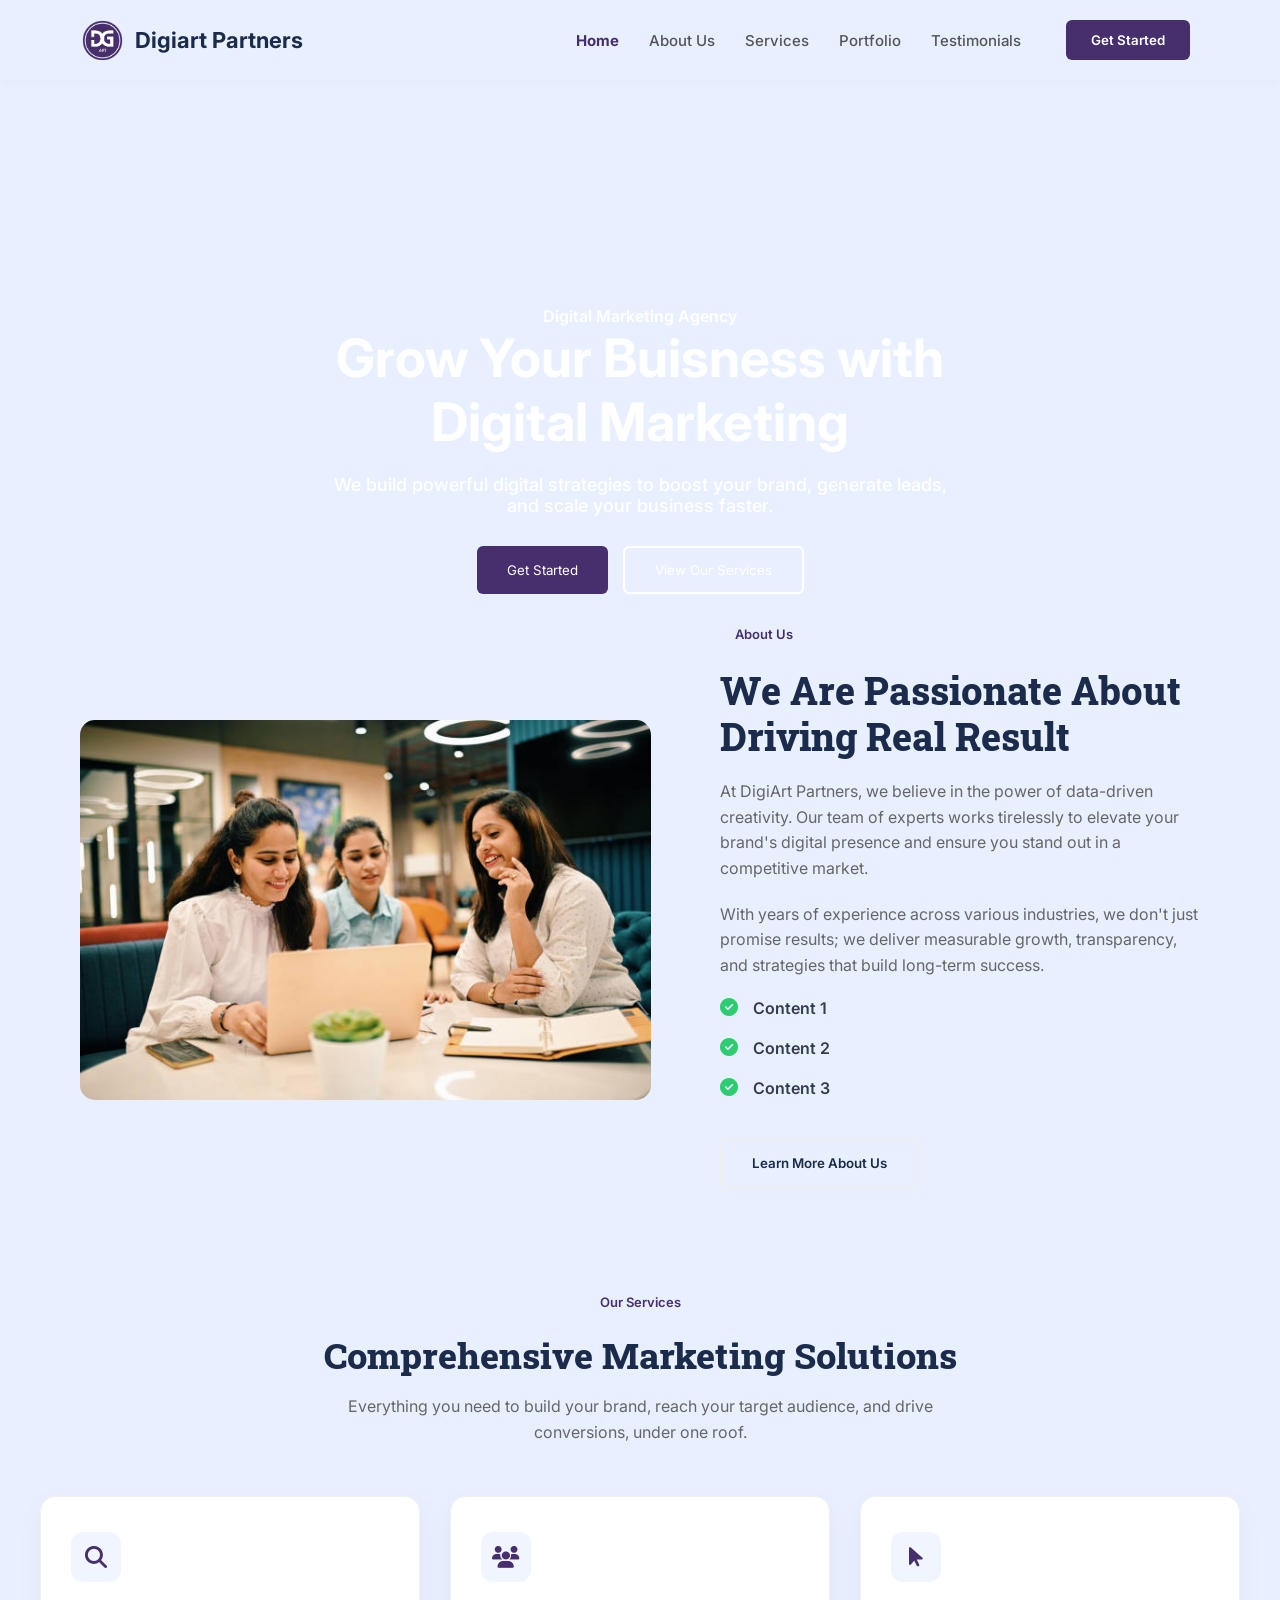
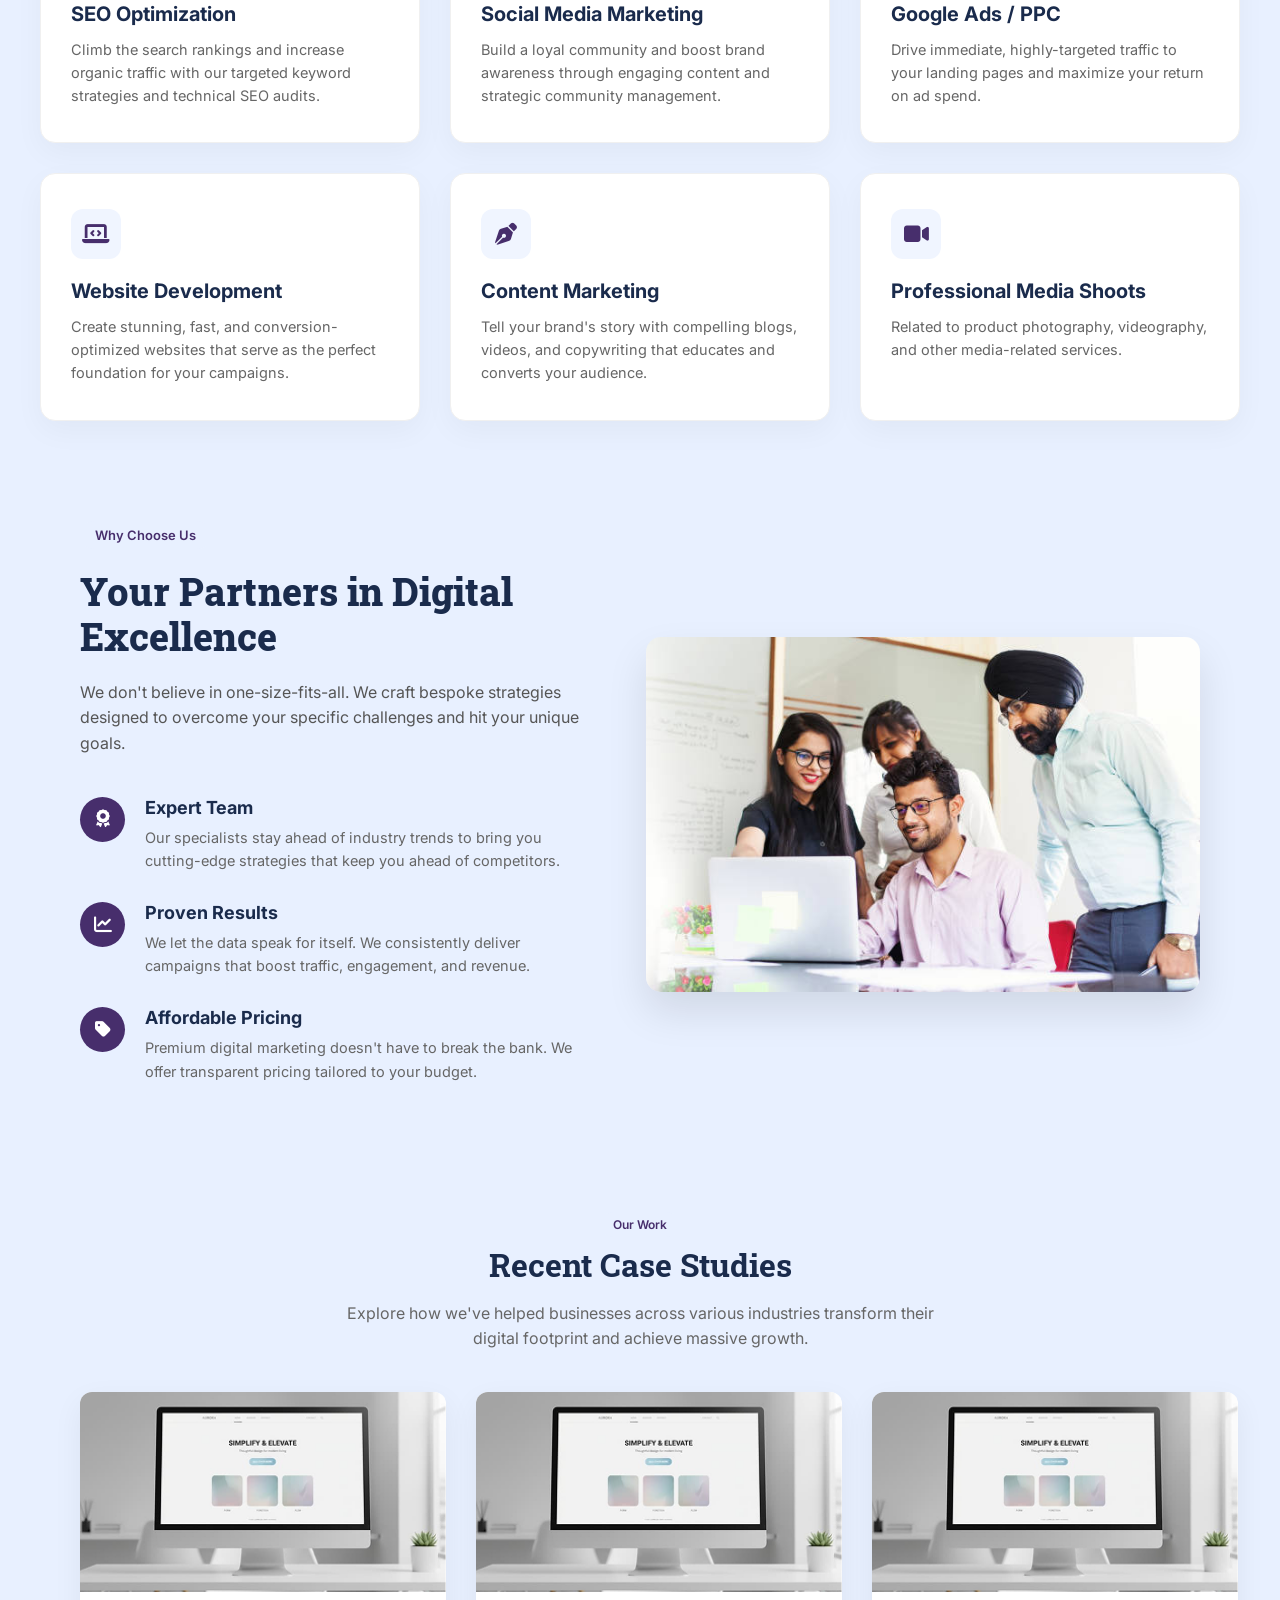
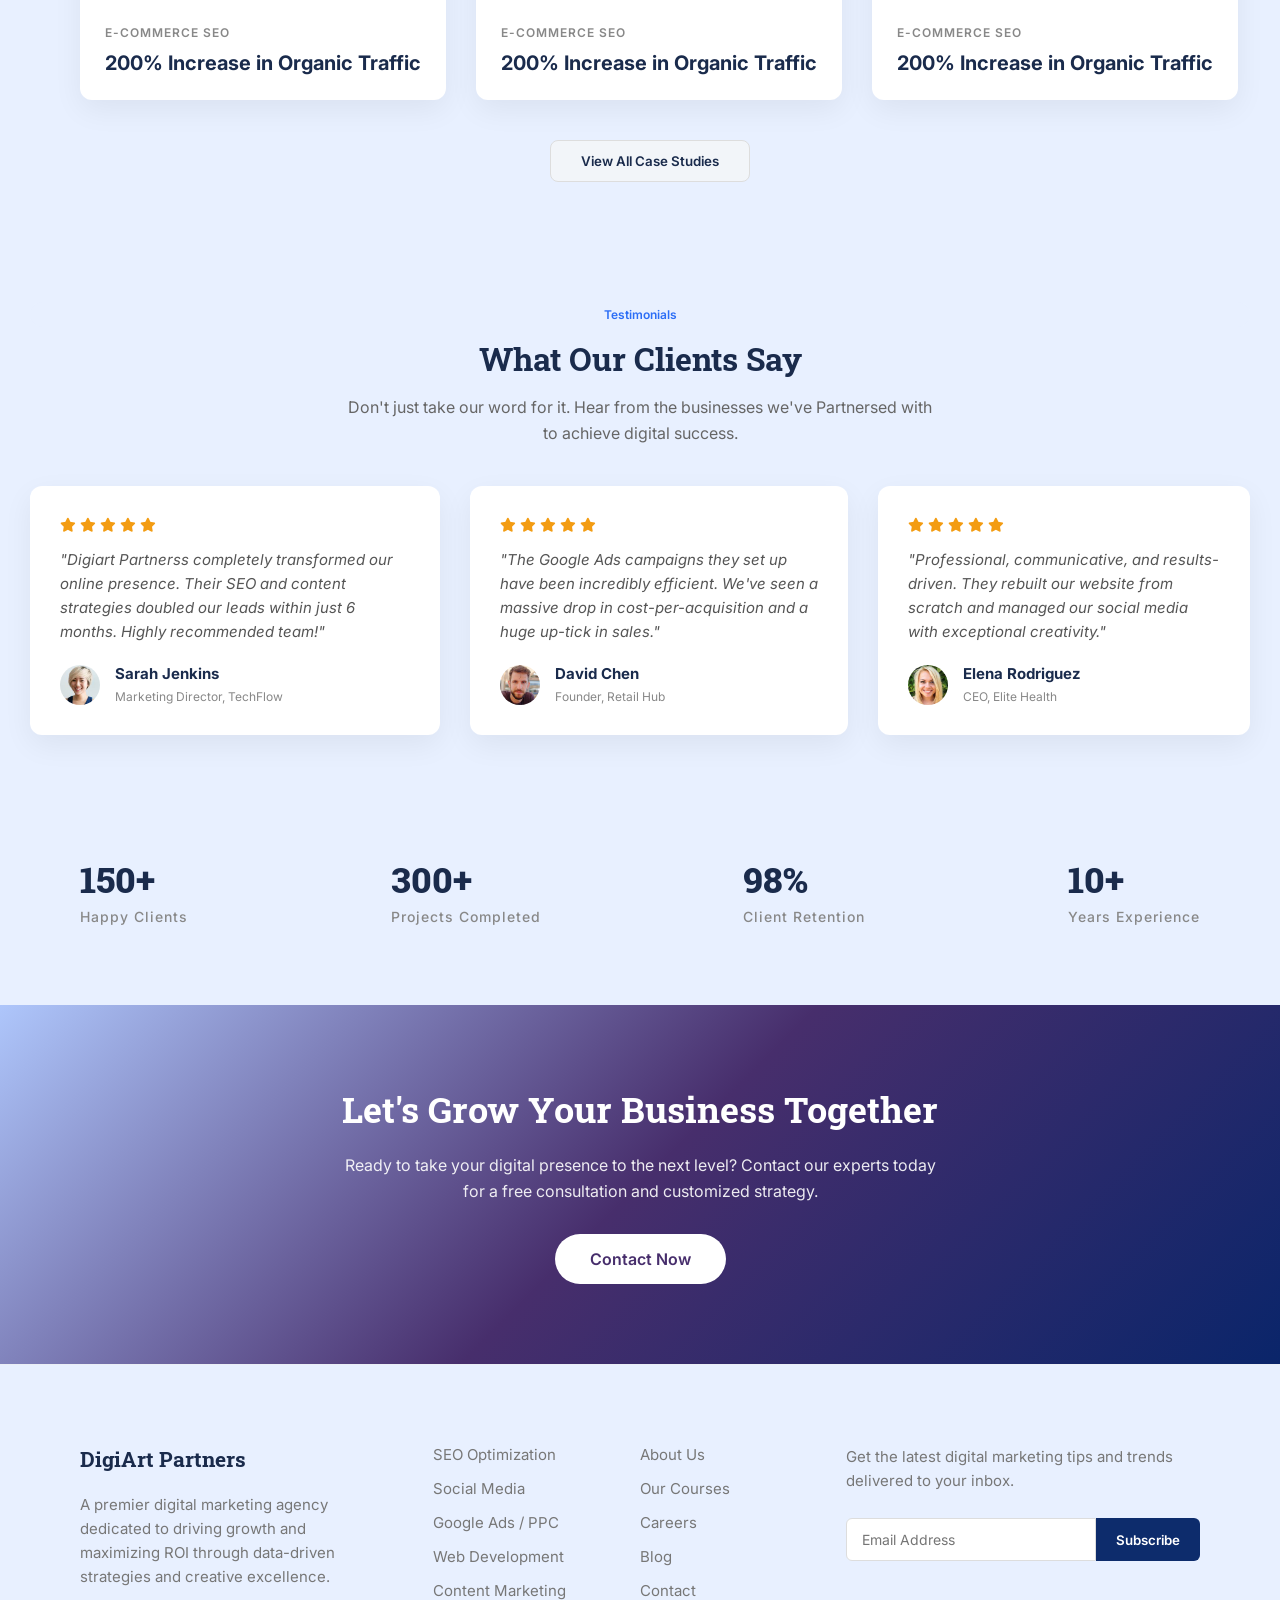
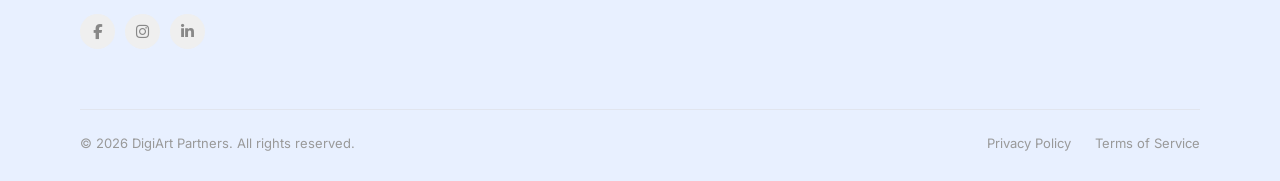
==== index.html @ 2f283680 "Initial commit" ====
<!DOCTYPE html>
<html lang="en">
<head>
    <meta charset="UTF-8">
    <meta name="viewport" content="width=device-width, initial-scale=1.0">
    <title>Digiarts Partners</title>
    <!-- Font Awesome Link  -->
    <link rel="stylesheet" href="https://cdnjs.cloudflare.com/ajax/libs/font-awesome/6.5.1/css/all.min.css">
    <!-- Google fonts link  -->
    <link rel="stylesheet" href="https://fonts.googleapis.com/css2?family=Inter:wght@300;400;600;700&display=swap">
    <link rel="stylesheet" href="https://fonts.googleapis.com/css2?family=Roboto+Slab:wght@100..900&display=swap">
    <!-- External css file  -->
    <link rel="stylesheet" href="style.css">
    <style>
        #banner{
            height: 500px;
        }
        #banner video{
            height: 100%;
            width: 100%;
        }
        
    </style>
</head>
<body>
    <!-- Navigation Bar  -->
    <header>
        <div id="logo">
            <img src="images/digiart_logo.png" alt="Digiart-logo">
            <p>Digiart Partners</p>
        </div>
        <div id="info">
            <ul>
                <li>
                    <a href="#" style="color: #472e6c; font-weight: 700;">Home</a>
                </li>
                <li>
                    <a href="#">About Us</a>
                </li>
                <li>
                    <a href="#">Services</a>
                </li>
                <li>
                    <a href="#">Portfolio</a>
                </li>
                <li>
                    <a href="#">Testimonials</a>
                </li>
            </ul>
            <button>Get Started</button>
        </div>
    </header>
    <main>
        <!-- Banner Section -->
        <div id="main-banner">
            <div id="banner">
                <video autoplay loop muted playsinline class="bg-video">
                    <source src="images/Background-video.mp4" type="video/mp4">
                </video>
            </div>
            <div id="banner-info">
                <span id="badge" style="font-weight: 600;">Digital Marketing Agency</span>
                <p id="banne-header">Grow Your Buisness with Digital Marketing</p>
                <p id="banner-desc">We build powerful digital strategies to boost your brand, generate leads, and scale your business faster.</p>
                <div id="banner-btns">
                    <button class="banner-btn" id="banner-getStarted">Get Started</button>
                    <button class="banner-btn" id="banner-viewServices">View Our Services</button>
                </div>
            </div>
        </div>

        <!-- About Us Section  -->
        <div id="about-us">
            <div class="abt-img">
                <img src="images/about_us_image.jpg" alt="AboutUs-image">
            </div>
            <div class="abtUs-content">
                <div class="about-badge">About Us</div>
                <h2>We Are Passionate About Driving Real Result</h2>
                <p class="para">At DigiArt Partners, we believe in the power of data-driven creativity. Our team of experts works tirelessly to elevate your brand's digital presence and ensure you stand out in a competitive market.</p>
                <p class="para">With years of experience across various industries, we don't just promise results; we deliver measurable growth, transparency, and strategies that build long-term success.</p>
                <ul>
                    <li><i class="fas fa-check-circle"></i>Content 1</li>
                    <li><i class="fas fa-check-circle"></i>Content 2</li>
                    <li><i class="fas fa-check-circle"></i>Content 3</li>
                </ul>
                <button>Learn More About Us</button>
            </div>
        </div>

        <!-- Services Section  -->
        <div id="services">
            <div class="services-header">
                <div class="services-badge">Our Services</div>
                <h2>Comprehensive Marketing Solutions</h2>
                <p>Everything you need to build your brand, reach your target audience, and drive conversions, under one roof.</p>
            </div>
            <div class="services-main">
                <div class="all-services">
                    <div class="services-icon"><i class="fas fa-search"></i></div>
                    <h3>SEO Optimization</h3>
                    <p>Climb the search rankings and increase organic traffic with our targeted keyword strategies and technical SEO audits.</p>
                </div>
                <div class="all-services">
                    <div class="services-icon"><i class="fas fa-users"></i></div>
                    <h3>Social Media Marketing</h3>
                    <p>Build a loyal community and boost brand awareness through engaging content and strategic community management.</p>
                </div>
                <div class="all-services">
                    <div class="services-icon"><i class="fas fa-mouse-pointer"></i></div>
                    <h3>Google Ads / PPC</h3>
                    <p>Drive immediate, highly-targeted traffic to your landing pages and maximize your return on ad spend.</p>
                </div>
                <div class="all-services">
                    <div class="services-icon"><i class="fas fa-laptop-code"></i></div>
                    <h3>Website Development</h3>
                    <p>Create stunning, fast, and conversion-optimized websites that serve as the perfect foundation for your campaigns.</p>
                </div>
                <div class="all-services">
                    <div class="services-icon"><i class="fas fa-pen-nib"></i></div>
                    <h3>Content Marketing</h3>
                    <p>Tell your brand's story with compelling blogs, videos, and copywriting that educates and converts your audience.</p>
                </div>
                <div class="all-services">
                    <div class="services-icon"><i class="fa-solid fa-video"></i></div>
                    <h3>Professional Media Shoots</h3>
                    <p>Related to product photography, videography, and other media-related services.</p>
                </div>
            </div>
        </div>

        <!-- Why Choose Us Section  -->
        <div id="whyChoose-us">
            <div class="whyChooseUs-main">
                <div class="whyChooseUs-mainUpper">
                    <div class="whyChoose-badge">Why Choose Us</div>
                    <h2>Your Partners in Digital Excellence</h2>
                    <p>We don't believe in one-size-fits-all. We craft bespoke strategies designed to overcome your specific challenges and hit your unique goals.</p>
                </div>
                <div class="features">
                    <div class="feature-icon">
                        <i class="fas fa-award"></i>
                    </div>
                    <div class="feature-text">
                        <h4>Expert Team</h4>
                        <p>Our specialists stay ahead of industry trends to bring you cutting-edge strategies that keep you ahead of competitors.</p>
                    </div>
                </div>
                <div class="features">
                    <div class="feature-icon">
                        <i class="fas fa-chart-line"></i>
                    </div>
                    <div class="feature-text">
                        <h4>Proven Results</h4>
                        <p>We let the data speak for itself. We consistently deliver campaigns that boost traffic, engagement, and revenue.</p>
                    </div>
                </div>
                <div class="features">
                    <div class="feature-icon">
                        <i class="fas fa-tag"></i>
                    </div>
                    <div class="feature-text">
                        <h4>Affordable Pricing</h4>
                        <p>Premium digital marketing doesn't have to break the bank. We offer transparent pricing tailored to your budget.</p>
                    </div>
                </div>                
            </div>
            <div class="whyChooseUs-img">
                <img src="images/services-img.jpg" alt="">
            </div>
        </div>

        <!-- Our Work Section  -->
        <div id="our-work">
            <div class="ourWork-header">
                <span style="background:#e8f0ff;color: #472e6c;;padding:5px 12px;border-radius:20px;font-size:12px;font-weight:600;">Our Work</span>
                <h2>Recent Case Studies</h2>
                <p>Explore how we've helped businesses across various industries transform their digital footprint and achieve massive growth.</p>
            </div>
            <div class="ourWork-main">
                <div class="ourWork-cards">
                    <img src="images/our-buisness-img.png" alt="">
                    <div class="ourWork-cardInfo">
                        <span class="ourWork-cardHeading">E-Commerce SEO</span>
                        <h3>200% Increase in Organic Traffic</h3>
                    </div>
                </div>
                <div class="ourWork-cards">
                    <img src="images/our-buisness-img.png" alt="">
                    <div class="ourWork-cardInfo">
                        <span class="ourWork-cardHeading">E-Commerce SEO</span>
                        <h3>200% Increase in Organic Traffic</h3>
                    </div>
                </div>
                <div class="ourWork-cards">
                    <img src="images/our-buisness-img.png" alt="">
                    <div class="ourWork-cardInfo">
                        <span class="ourWork-cardHeading">E-Commerce SEO</span>
                        <h3>200% Increase in Organic Traffic</h3>
                    </div>
                </div>
            </div>
            <button class="ourWork-btn" >View All Case Studies</button>
        </div>

        <!-- Testimonials Section  -->
        <div id="testimonials">
            <div class="testimonials-heading">
                <div class="testimonial-badge">Testimonials</div>
                <h2>What Our Clients Say</h2>
                <p>Don't just take our word for it. Hear from the businesses we've Partnersed with to achieve digital success.</p>
            </div>
            <div class="testimonials-main">
                <div class="testimonials-feedback">
                    <div class="ratings">
                        <i class="fas fa-star"></i>
                        <i class="fas fa-star"></i>
                        <i class="fas fa-star"></i>
                        <i class="fas fa-star"></i>
                        <i class="fas fa-star"></i>
                    </div>
                    <p>"Digiart Partnerss completely transformed our online presence. Their SEO and content strategies doubled our leads within just 6 months. Highly recommended team!"</p>
                    <div class="feedback-user">
                        <img src="images/feedback-user1.jpg" alt="">
                        <div class="feedback-userInfo">
                            <h4>Sarah Jenkins</h4>
                            <span style="color:#888;font-size:12px;">Marketing Director, TechFlow</span>
                        </div>
                    </div>
                </div>
                <div class="testimonials-feedback">
                    <div class="ratings">
                        <i class="fas fa-star"></i>
                        <i class="fas fa-star"></i>
                        <i class="fas fa-star"></i>
                        <i class="fas fa-star"></i>
                        <i class="fas fa-star"></i>
                    </div>
                    <p>"The Google Ads campaigns they set up have been incredibly efficient. We've seen a massive drop in cost-per-acquisition and a huge up-tick in sales."</p>
                    <div class="feedback-user">
                        <img src="images/feedback-user2.jpg" alt="">
                        <div class="feedback-userInfo">
                            <h4>David Chen</h4>
                            <span style="color:#888;font-size:12px;">Founder, Retail Hub</span>
                        </div>
                    </div>
                </div>
                <div class="testimonials-feedback">
                    <div class="ratings">
                        <i class="fas fa-star"></i>
                        <i class="fas fa-star"></i>
                        <i class="fas fa-star"></i>
                        <i class="fas fa-star"></i>
                        <i class="fas fa-star"></i>
                    </div>
                    <p>"Professional, communicative, and results-driven. They rebuilt our website from scratch and managed our social media with exceptional creativity."</p>
                    <div class="feedback-user">
                        <img src="images/feedback-user3.jpg" alt="">
                        <div class="feedback-userInfo">
                            <h4>Elena Rodriguez</h4>
                            <span style="color:#888;font-size:12px;">CEO, Elite Health</span>
                        </div>
                    </div>
                </div>
            </div>
        </div>

        <!-- Our Impact  -->
        <div id="our-impact">
            <div class="impacts">
                <h2>150+</h2>
                <p>Happy Clients</p>
            </div>
            <div class="impacts">
                <h2>300+</h2>
                <p>Projects Completed</p>
            </div>
            <div class="impacts">
                <h2>98%</h2>
                <p>Client Retention</p>
            </div>
            <div class="impacts">
                <h2>10+</h2>
                <p>Years Experience</p>
            </div>
        </div>

        <!-- Lets Grow  -->
        <div id="lets-grow">
            <h2>Let's Grow Your Business Together</h2>
            <p>Ready to take your digital presence to the next level? Contact our experts today for a free consultation and customized strategy.</p>
            <button>Contact Now</button>
        </div>

        <!-- Footer Section  -->
        <footer>
            <div class="footer-upper">
                <div class="footer-info">
                    <div class="footer-brand">
                        <h3>
                            <span style="font-family: 'Roboto Slab', serif;">DigiArt Partners</span>
                        </h3>
                    </div>
                    <p style="text-align: left;">A premier digital marketing agency dedicated to driving growth and maximizing ROI through data-driven strategies and creative excellence.</p>
                    <div class="social-icons">
                        <a href="#">
                            <i class="fab fa-facebook-f"></i>
                        </a>
                        <a href="#">
                            <i class="fab fa-instagram"></i>
                        </a>
                        <a href="#">
                            <i class="fab fa-linkedin-in"></i>
                        </a>
                    </div>
                </div>
                <div class="footer-info">
                    <ul>
                        <li>
                            <a href="#">SEO Optimization</a>
                        </li>
                        <li>
                            <a href="#">Social Media</a>
                        </li>
                        <li>
                            <a href="#">Google Ads / PPC</a>
                        </li>
                        <li>
                            <a href="#">Web Development</a>
                        </li>
                        <li>
                            <a href="#">Content Marketing</a>
                        </li>
                    </ul>
                </div>
                <div class="footer-info">
                    <ul>
                        <li>
                            <a href="#">About Us</a>
                        </li>
                        <li>
                            <a href="#">Our Courses</a>
                        </li>
                        <li>
                            <a href="#">Careers</a>
                        </li>
                        <li>
                            <a href="#">Blog</a>
                        </li>
                        <li>
                            <a href="#">Contact</a>
                        </li>
                    </ul>
                </div>
                <div class="footer-info">
                    <p>Get the latest digital marketing tips and trends delivered to your inbox.</p>
                    <div class="contact-form">
                        <input type="email" placeholder="Email Address">
                        <button>Subscribe</button>
                    </div>
                </div>
            </div>
            <div class="footer-bottom">
                <div>© 2026 DigiArt Partners. All rights reserved.</div>
                <div class="footerBottom-links">
                    <a href="#">Privacy Policy </a>
                    <a href="#">Terms of Service</a>
                </div>
            </div>
        </footer>

    </main>
</body>
</html>
---- style.css ----
* {
            font-family: 'Inter', sans-serif;
            padding: 0;
            margin: 0;
            box-sizing: border-box;
            font-family: 'Inter', sans-serif;
        }
        body {
            margin: 0;
            background-color: #e8f0ff;
        }
        header{
            position: sticky;
            top: 0;
            /* left: 0; */
            z-index: 1000;
            height: 80px;
            background-color: #e8f0ff;
            display: flex;
            align-items: center;
            justify-content: space-between;
            padding: 3px 80px;
            /* position: fixed; */
            box-shadow: 0 2px 10px rgba(0, 0, 0, 0.03);
        }
        #logo{
            /* padding-left: 50px; */
            /* gap: 10px; 
            width: 45%;
            align-items: center;
            display: flex; */
            display: flex;
            align-items: center;
            font-weight: 700;
            font-size: 22px;
            color: #1a2b4c;
            font-family: "Roboto Slab", serif;
        }
        
        #logo img{
            height: 45px;
            width: auto;
            margin-right: 10px;
        }
        #logo p{
            font-size: 22px;
            font-weight: 700;
            color: #1a2b4c;
        }
        #info{
            display: flex;
            justify-content: flex-end;
            align-items: center;
            gap: 30px;
        }
        #info ul{
            display: flex;
        }
        #info li{
            list-style: none;
            /* padding-top: 13px; */
            /* padding-left: 30px; */

        }
        #info a{
            margin: 0 15px;
            text-decoration: none;
            color: #555;
            font-size: 15px;
            font-weight: 500;
            transition: 0.3s;
        }
        #info a:hover{
            color: #472e6c;
        }
        #info button{
            /* font-size: small; */
            /* margin: 20px; */
            padding:12px 25px;
            font-weight:600;
            border-radius:6px;
            background:#472e6c;
            color:#fff;
            border:none;
            cursor: pointer;
            margin-right: 10px
        }
        #info button:hover {
            /* margin: 20px; */
            padding: 12px 25px;
            font-weight: 600;
            border-radius: 6px;
            background:#472e6c;
            color:#eae8e8;
            border: none;
            transform: translateY(-3px);
            box-shadow: 0 5px 15px rgba(0, 0, 0, 0.2);
        }
        /* #banner{
            width: 100%;
            display: flex;
        }
        #banner-info{
            width: 50%;
            height: 100%;
        }
        #banner-img{
            width: 50%;
        } */
        #banner {
            position: relative;
            width: 100%;
            height: calc(100vh - 80px);
            overflow: hidden;
        }

        /* VIDEO = BACKGROUND */
        #banner .bg-video {
            position: absolute;
            top: 0;
            left: 0;
            width: 100%;
            height: 100%;
            object-fit: cover;
            z-index: -1;
        }

        /* TEXT ON TOP OF VIDEO */
        #banner-info {
            position: absolute;
            top: 50%;
            left: 50%;
            transform: translate(-50%, -50%);
            text-align: center;
            color: white;
            z-index: 1;
        }
       
        #banne-header{
            font-size: 53px; 
            font-weight: 700; 
            padding-bottom: 20px;
        }
        #banner-desc{
            font-size: 18px;
            font-weight: 500;
            padding-bottom: 30px;
        }
        #banner-btns{
            display: flex;
            justify-content: center;
            gap: 15px;

        }
        .banner-btn{  
            border-radius: 6px; 
            padding: 14px 30px; 
            cursor: pointer;
            color: white; 
        }
        #banner-getStarted{
            background-color: #472e6c; 
            border: none;
        }
        #banner-viewServices{
            background-color: transparent;
            border: 2px solid white;
        }
        #about-us{
            display: flex;
            /* align-items: center;
            justify-content: space-between; */
            padding: 40px 80px 100px;
            background: #e8f0ff;
            gap: 80px;
        }
        .abt-img{
            width: 50%;
            
        }
        .abt-img img{
            height: 380px;
            border-radius: 15px;
            margin-top: 100px;
            /* width: 100%; */
            /* box-shadow: 0 20px 40px rgba(0, 0, 0, 0.08); */
        }
        .abtUs-content{
            width: 50%;
        }
        .about-badge{
            display: inline-block;
            background: #e8f0ff;
            color: #472e6c;
            font-size: 13px;
            font-weight: 600;
            padding: 6px 15px;
            border-radius: 30px;
            margin-bottom: 20px;
        }
        .abtUs-content h2{
            font-size: 38px;
            font-weight: 800;
            color: #1a2b4c;
            line-height: 1.2;
            margin-bottom: 20px;
            font-family: "Roboto Slab", serif;
        }
        .abtUs-content p{
            font-size: 16px;
            color: #666;
            line-height: 1.6;
            margin-bottom: 20px;
        }
        .abtUs-content li{
            list-style: none;
            padding-bottom: 20px;
            color: #353d4d;
            font-weight: 600;
        }
        .abtUs-content i{
            color: #2ecc71;
            margin-right: 15px;
            font-size: 18px;
            font-weight: 900
        }
        .abtUs-content button{
            margin-top: 20px;
            padding: 15px 30px;
            font-weight: 600;
            border-radius: 6px;
            background: transparent;
            color: #1a2b4c;
            border: 2px solid #eee;
            cursor: pointer;
        }
        .abtUs-content button:hover{
            transform: translateY(-3px);
            box-shadow: 0 5px 15px rgba(0, 0, 0, 0.2);
        }
        .services-header{
            width: 50%;
            margin-left: 25%;
            text-align: center;
        }
        .services-badge{
            display: inline-block;
            background: #e8f0ff;
            color: #472e6c;
            font-size: 13px;
            font-weight: 600;
            padding: 6px 15px;
            border-radius: 30px;
            margin-bottom: 15px;
        }
        .services-header h2{
            font-size: 36px;
            font-weight: 800;
            color: #1a2b4c;
            margin-bottom: 15px;
            font-family: "Roboto Slab", serif;
        }
        .services-header p{
            color: #666;
            font-size: 16px;
            max-width: 600px;
            margin: 0 auto 50px;
            line-height: 1.6;
        }
        .services-main {
            display: grid;
            grid-template-columns: repeat(auto-fit, minmax(300px, 1fr));
            gap: 30px;
            max-width: 1200px;
            margin: auto;
        }
        .all-services{
            background: #fff;
            padding: 35px 30px;
            border-radius: 15px;
            text-align: left;
            box-shadow: 0 10px 30px rgba(0, 0, 0, 0.04);
            transition: 0.3s;
            border: 1px solid #f0f0f0; 
            /* margin: 30px;            */
        }
        .all-services:hover{
            transform: translateY(-5px);
            box-shadow: 0 15px 40px rgba(0, 0, 0, 0.08);
        }
        .services-icon{
            width: 50px;
            height: 50px;
            background: #f0f5ff;
            color: #472e6c;
            border-radius: 12px;
            display: flex;
            align-items: center;
            justify-content: center;
            font-size: 22px;
            margin-bottom: 20px;
        }
        .all-services h3{
            font-size: 20px;
            font-weight: 700;
            color: #1a2b4c;
            margin-bottom: 12px;
        }
        .all-services p{
            font-size: 14.5px;
            color: #666;
            line-height: 1.6;
        }
        #whyChoose-us{
            display: flex;
            align-items: center;
            justify-content: space-between;
            padding: 100px 80px;
            background: #e8f0ff;
            gap: 60px;
        }
        .whyChoose-badge{
            display: inline-block;
            background: #e8f0ff;
            color: #472e6c;
            font-size: 13px;
            font-weight: 600;
            padding: 6px 15px;
            border-radius: 30px;
            margin-bottom: 20px;
        }
        .whyChooseUs-main{
            width: 50%;
        }
        .whyChooseUs-mainUpper h2{
            font-size: 38px;
            font-weight: 800;
            color: #1a2b4c;
            line-height: 1.2;
            margin-bottom: 20px;
            font-family: "Roboto Slab", serif;
        }
        .whyChooseUs-mainUpper p{
            font-size: 16px;
            color: #555;
            line-height: 1.6;
            margin-bottom: 40px;
        }
        .features{
            display: flex;
            align-items: flex-start;
            margin-bottom: 30px;
        }
        .feature-icon{
            width: 45px;
            height: 45px;
            background: #472e6c;
            color: #fff;
            border-radius: 50%;
            display: flex;
            align-items: center;
            justify-content: center;
            font-size: 18px;
            margin-right: 20px;
            flex-shrink: 0;
        }
        .feature-text h4{
            font-size: 18px;
            font-weight: 700;
            color: #1a2b4c;
            margin-bottom: 8px;
        }
        .feature-text p{
            font-size: 14.5px;
            color: #666;
            line-height: 1.6;
        }
        .whyChooseUs-img img{
            width: 100%;
            border-radius: 15px;
            box-shadow: 0 20px 40px rgba(0, 0, 0, 0.1);
        }
        .whyChooseUs-img img:hover{
            transform: translateY(-3px);
            box-shadow: 0 5px 15px rgba(0, 0, 0, 0.2);
        }
        .ourWork-header{
            text-align: center;
        }
        .ourWork-header h2{
            margin-top: 10px;
            font-size: 32px;
            color: #1a2b4c;
            font-family: "Roboto Slab", serif;
        }
        .ourWork-header p{
            color: #666;
            margin: 15px auto 40px;
            max-width: 600px;
            line-height: 1.6;
        }
        .ourWork-main{
            display: flex;
            gap: 30px;
            margin-left: 80px;
        }
        .ourWork-cards {
            background: #fff;
            border-radius: 12px;
            overflow: hidden;
            box-shadow: 0 10px 30px rgba(0, 0, 0, 0.06);
            transition: 0.3s;
        }
        .ourWork-cards img{
            width: 100%;
            height: 200px;
            object-fit: cover;
        }
        .ourWork-cardInfo {
            padding: 25px;
            text-align: left;
        }
        .ourWork-cardHeading {
            font-size: 12px;
            color: #888;
            font-weight: 600;
            text-transform: uppercase;
            letter-spacing: 1px;
        }
        .ourWork-cardInfo h3{
            margin-top: 10px;
            font-size: 20px;
            color: #1a2b4c;
        }
        .ourWork-cards:hover{
            transform: translateY(-8px);
            box-shadow: 0 15px 40px rgba(0, 0, 0, 0.1);
        }
        .ourWork-btn{
            margin-left: 43%;
            margin-top: 40px;
            padding: 12px 30px;
            font-weight: 600;
            background: #f2f5f9;
            border: 1px solid #ddd;
            border-radius: 8px;
            color: #1a2b4c;
        }
        .ourWork-btn:hover{
            transform: translateY(-3px);
            box-shadow: 0 5px 15px rgba(0, 0, 0, 0.2);
        }
        #testimonials{
            margin-top: 120px;
            margin-left: 30px;
            margin-right: 30px;
            background: #e8f0ff;
            /* margin-left: 40%; */
        }
        .testimonial-badge{
            background: #e8f0ff;
            color: #2b6df6;
            padding: 5px 12px;
            border-radius: 20px;
            font-size: 12px;
            font-weight: 600;
        }
        .testimonials-heading{
            /* margin-left: 30%; */
            text-align: center;
        }
        h2{
            font-family: "Roboto Slab", serif;
        }
        .testimonials-heading h2{
            margin-top: 10px;
            font-size: 32px;
            color: #1a2b4c;
        }
        .testimonials-heading p{
            color: #666;
            margin: 15px auto 40px;
            max-width: 600px;
            line-height: 1.6;
        }
        .testimonials-main{
            display: flex;
            gap: 30px;
            /* margin-left: 30px; */
        }
        .testimonials-feedback{
            background: #fff;
            padding: 30px;
            border-radius: 12px;
            box-shadow: 0 10px 30px rgba(0, 0, 0, 0.06);
            text-align: left;
            transition: 0.3s;
        }
        .testimonials-feedback:hover{
            transform: translateY(-5px);
            box-shadow: 0 15px 40px rgba(0, 0, 0, 0.1);
        }
        .ratings{
            color: #f39c12;
            margin-bottom: 15px;
            font-size: 14px;
        }
        .testimonials-feedback p{
            color: #555;
            font-style: italic;
            line-height: 1.6;
            margin-bottom: 20px;
            font-size: 15px;
        }
        .feedback-user{
            display: flex;
            align-items: center;
            justify-content: flex-start
        }
        .feedback-user img{
            width: 40px;
            height: 40px;
            border-radius: 50%;
            margin-right: 15px;
        }
        .feedback-userInfo{
            text-align: left;
        }
        .feedback-userInfo h4{
            color: #1a2b4c;
            font-size: 15px;
            margin-bottom: 2px;
        }
        #our-impact{
            display: flex;
            justify-content: space-between;
            margin-top: 80px;
            padding: 40px 80px 80px;
            background: #e8f0ff;
            text-align: left;
        }
        .impacts{
            
        }
        .impacts h2{
            font-size: 36px;
            font-weight: 800;
            color: #1a2b4c;
            margin-bottom: 5px;
        }
        .impacts p{
            font-size: 14px;
            color: #888;
            letter-spacing: 1px;
            font-weight: 500
        }
        #lets-grow{
            background: linear-gradient(135deg, #aec6fb, #472e6c, #0a256a);
            padding: 80px 20px;
            text-align: center;
            color: #fff;
        }
        #lets-grow h2{
            font-size: 36px;
            margin-bottom: 20px;
            font-weight: 700;
        }
        #lets-grow p{
            max-width: 600px;
            margin: 0 auto 30px;
            font-size: 16px;
            line-height: 1.6;
            opacity: 0.9;
        }
        #lets-grow button{
            background: #fff;
            color: #472e6c;
            font-weight: 600;
            padding: 15px 35px;
            border-radius: 30px;
            font-size: 16px;
            border: none;
            cursor: pointer;
            transition: 0.3s;
        }
        #lets-grow button:hover{
            transform: translateY(-3px);
            box-shadow: 0 5px 15px rgba(0, 0, 0, 0.2);
        }
        footer{
            /* margin-top: 0px; */
            background-color: #e8f0ff;
            padding: 80px 80px 30px;
            color: #666;
            font-size: 15px;
            border-top: 1px solid #eaeef5;
        }
        .footer-upper{
            display: grid;
            grid-template-columns: 2fr 1fr 1fr 2fr;
            gap: 60px;
            /* display: flex; */
            margin-bottom: 60px;
        }
        .footer-brand{
            display: flex;
            align-items: center;
            font-size: 18px;
            font-weight: 700;
            color: #1a2b4c;
            margin-bottom: 20px;
            /* font-family: 'Roboto Slab', serif; */
        }
        .footer-info p{
            line-height: 1.6;
            margin-bottom: 25px;
            color: #777;
        }
        .social-icons{
            display: flex;
            gap: 10px;
        }
        .social-icons a{
            display: flex;
            align-items: center;
            justify-content: center;
            width: 35px;
            height: 35px;
            background: #efefef;
            border-radius: 50%;
            color: #888;
            text-decoration: none;
            transition: 0.3s;
        }
        .social-icons a:hover {
            background: #472e6c;
            color: #fff;
        }
        .footer-info ul{
            list-style: none;
        }
        .footer-info li{
            margin-bottom: 15px
        }
        .footer-info ul li a{
            color: #777;
            text-decoration: none;
        }
        .footer-info ul li a:hover{
            color: #472e6c;
        }
        .contact-form{
            display: flex;
            margin-top: 15px;
        }
        .contact-form input{
            flex: 1;
            padding: 12px 15px;
            border: 1px solid #ddd;
            border-radius: 6px 0 0 6px;
            outline: none;
            font-size: 14px;
            background: #fff;
        }
        .contact-form button{
            background: #0d2c6c;
            color: #fff;
            border: none;
            padding: 12px 20px;
            border-radius: 0 6px 6px 0;
            cursor: pointer;
            font-weight: 600;
            transition: 0.3s;
        }
        .contact-form button:hover{
            background: #472e6c;
        }
        .footer-bottom {
            display: flex;
            justify-content: space-between;
            align-items: center;
            padding-top: 25px;
            border-top: 1px solid #e1e5ee;
            font-size: 13px;
            color: #999;
        }
        div{
            display: block;
            unicode-bidi: isolate;
        }
        .footerBottom-links a{
            color: #999;
            text-decoration: none;
            margin-left: 20px;
        }
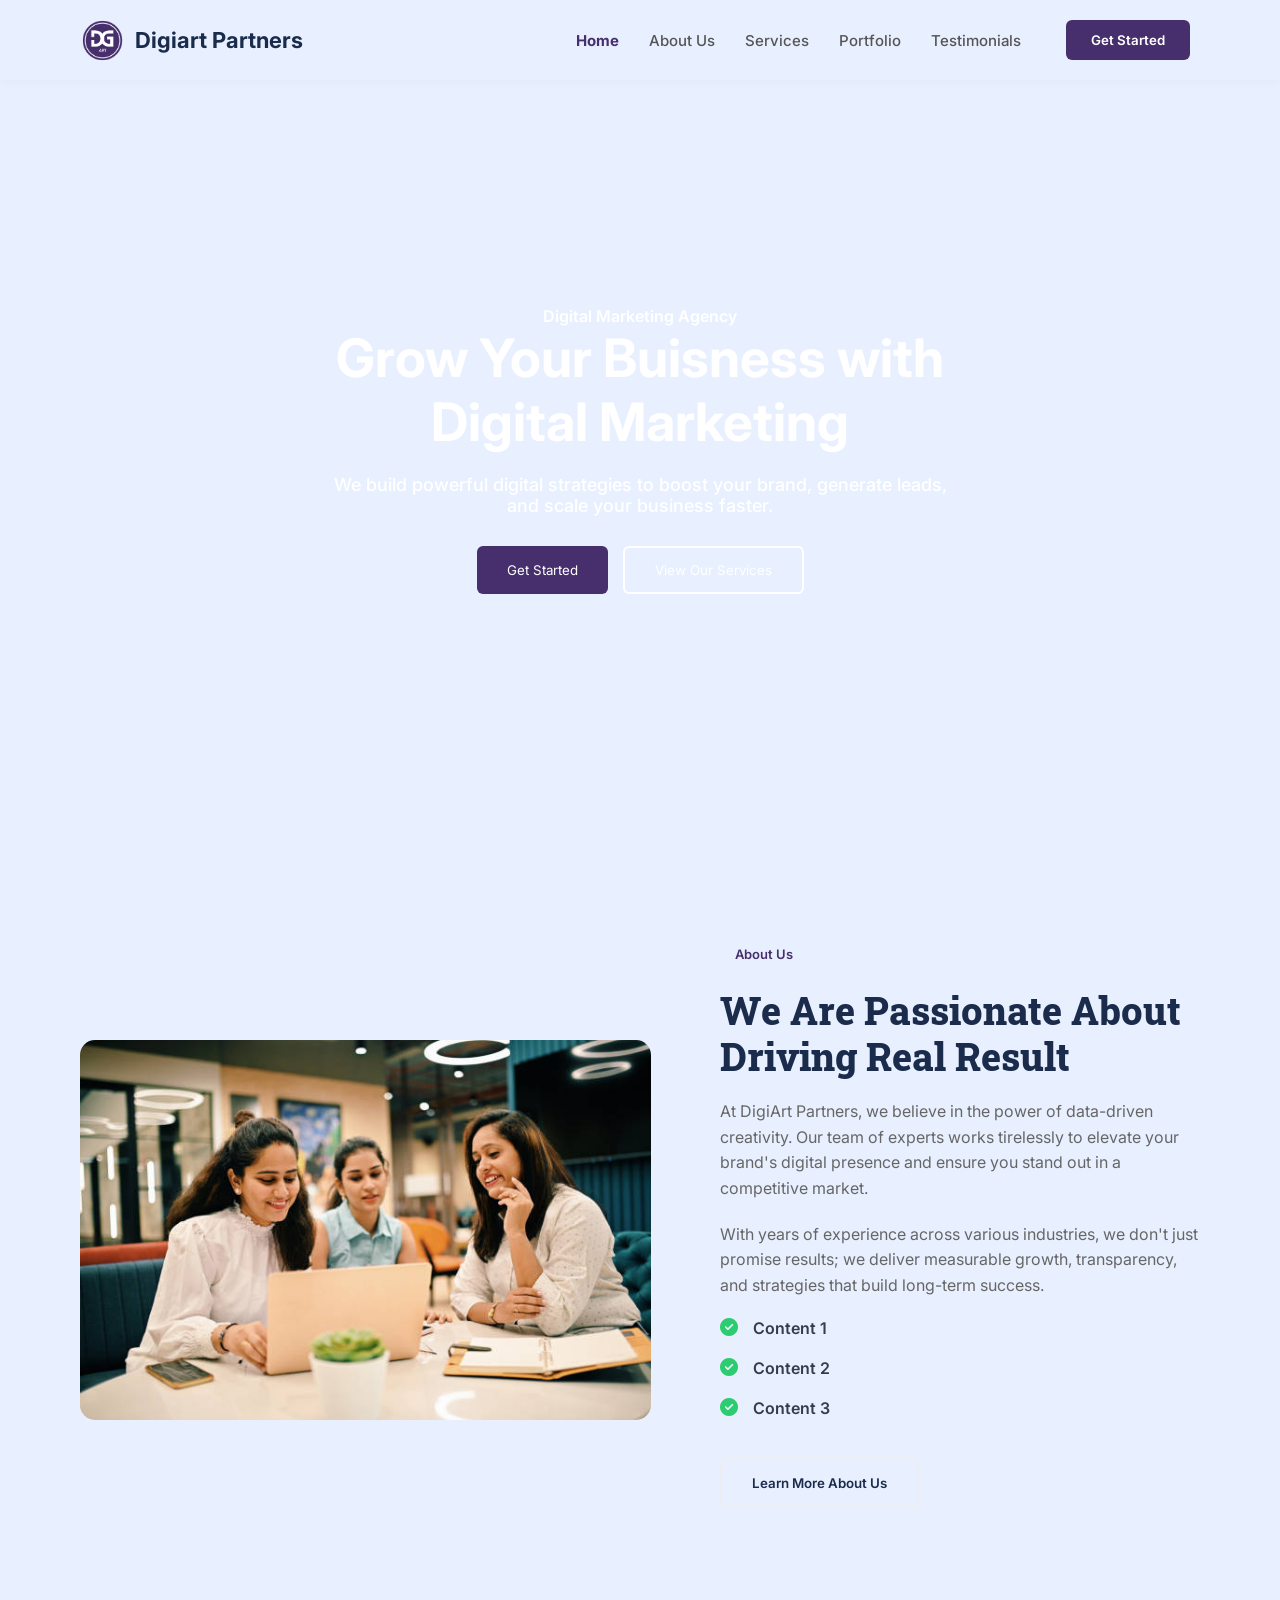
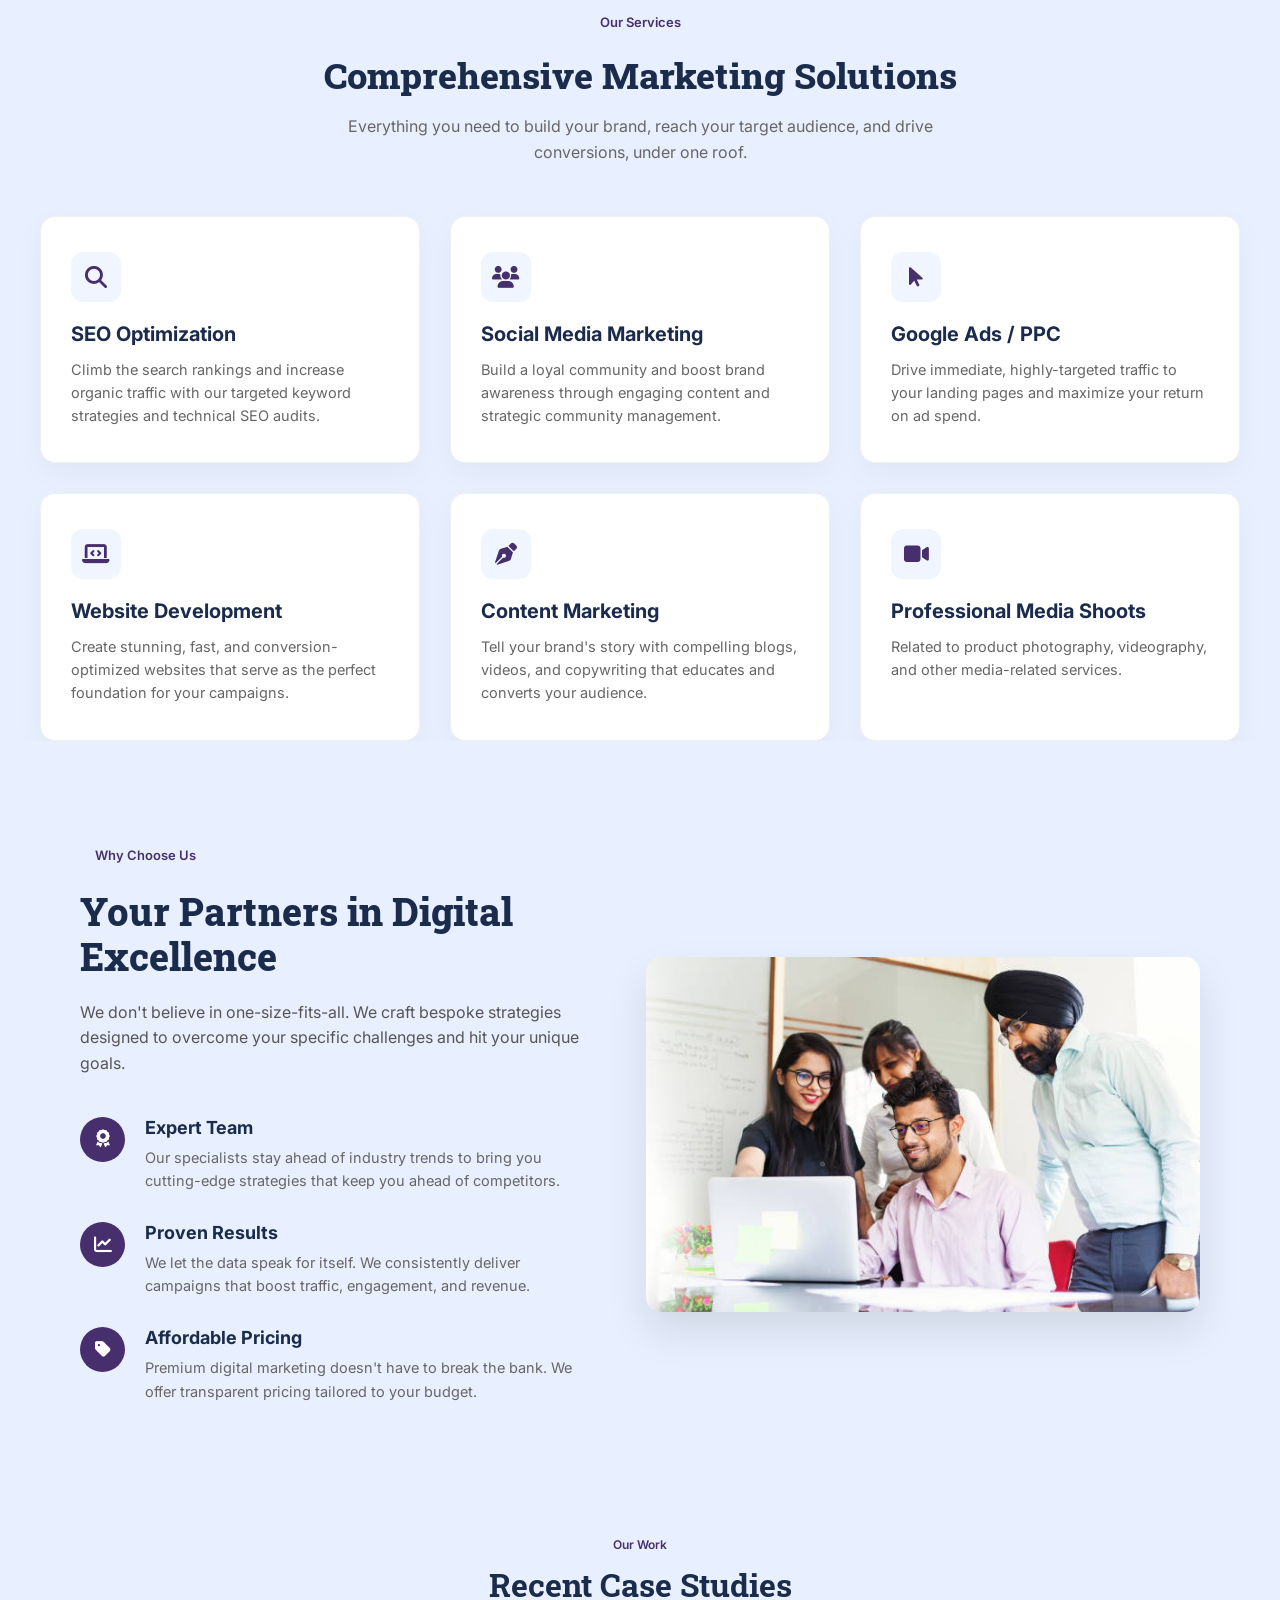
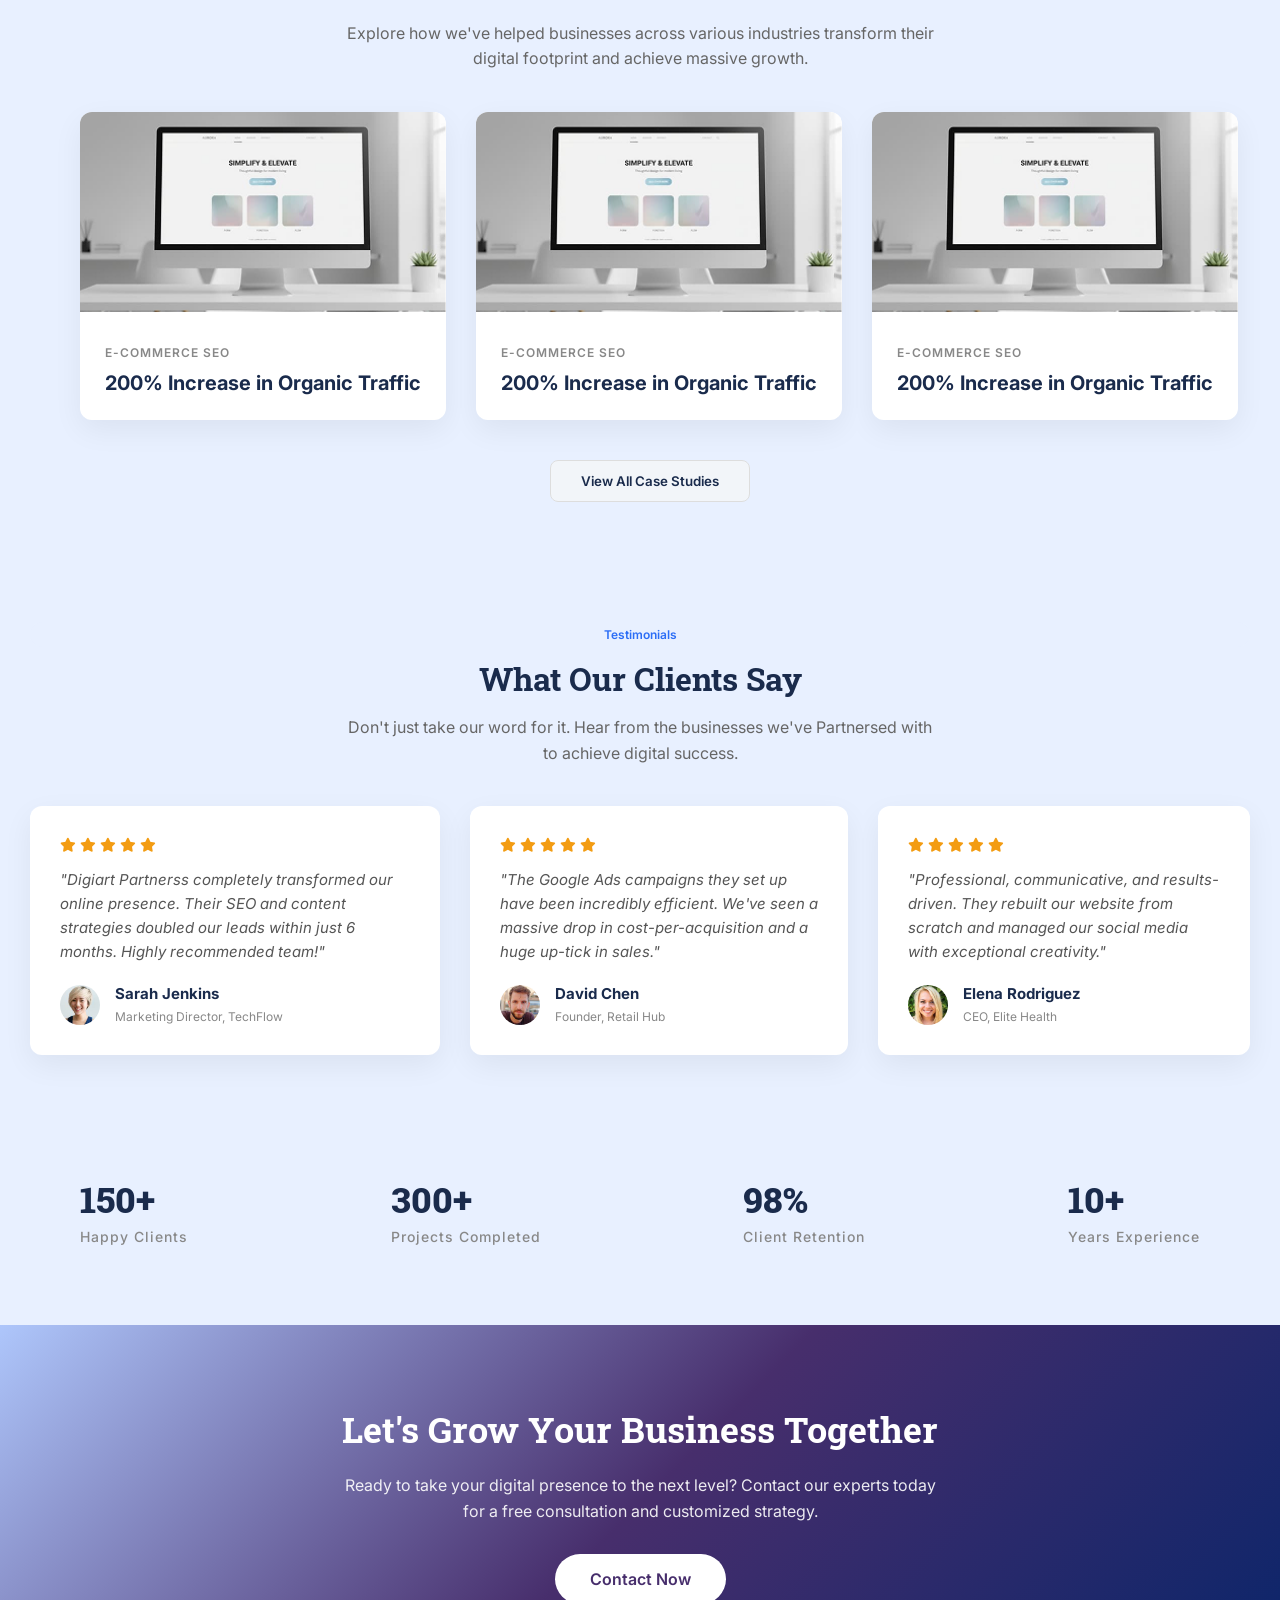
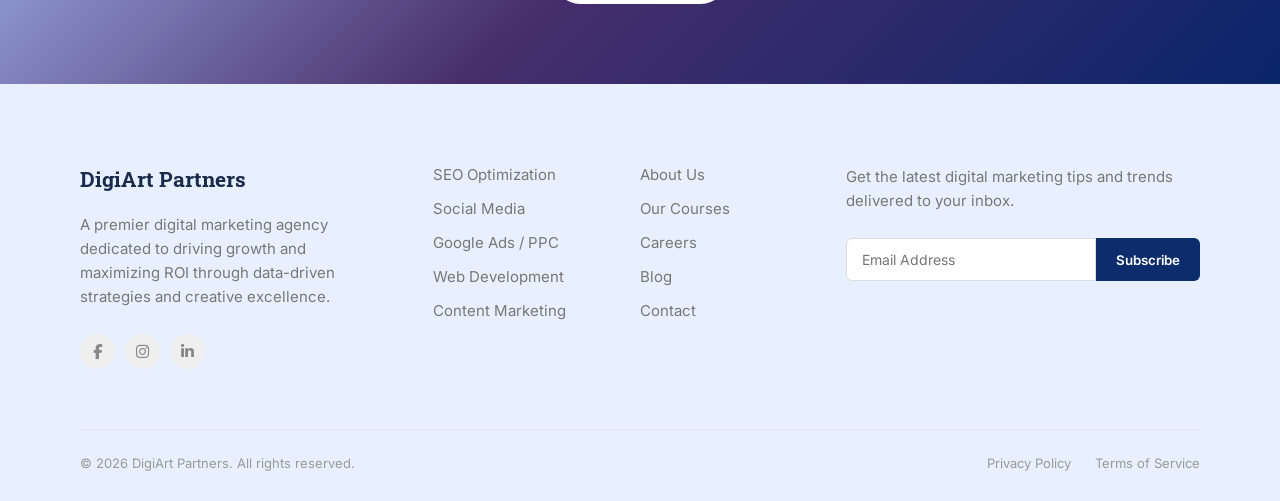
==== commit 928688f9: "Added scroll animations" ====
--- a/index.html
+++ b/index.html
@@ -9,18 +9,10 @@
     <!-- Google fonts link  -->
     <link rel="stylesheet" href="https://fonts.googleapis.com/css2?family=Inter:wght@300;400;600;700&display=swap">
     <link rel="stylesheet" href="https://fonts.googleapis.com/css2?family=Roboto+Slab:wght@100..900&display=swap">
+    <!-- Animations link  -->
+     <link rel="stylesheet" href="https://unpkg.com/aos@2.3.4/dist/aos.css" />
     <!-- External css file  -->
     <link rel="stylesheet" href="style.css">
-    <style>
-        #banner{
-            height: 500px;
-        }
-        #banner video{
-            height: 100%;
-            width: 100%;
-        }
-        
-    </style>
 </head>
 <body>
     <!-- Navigation Bar  -->
@@ -70,7 +62,7 @@
         </div>
 
         <!-- About Us Section  -->
-        <div id="about-us">
+        <div id="about-us" data-aos="fade-up">
             <div class="abt-img">
                 <img src="images/about_us_image.jpg" alt="AboutUs-image">
             </div>
@@ -89,7 +81,7 @@
         </div>
 
         <!-- Services Section  -->
-        <div id="services">
+        <div id="services" data-aos="fade-up">
             <div class="services-header">
                 <div class="services-badge">Our Services</div>
                 <h2>Comprehensive Marketing Solutions</h2>
@@ -130,7 +122,7 @@
         </div>
 
         <!-- Why Choose Us Section  -->
-        <div id="whyChoose-us">
+        <div id="whyChoose-us" data-aos="fade-up">
             <div class="whyChooseUs-main">
                 <div class="whyChooseUs-mainUpper">
                     <div class="whyChoose-badge">Why Choose Us</div>
@@ -171,7 +163,7 @@
         </div>
 
         <!-- Our Work Section  -->
-        <div id="our-work">
+        <div id="our-work" data-aos="fade-up">
             <div class="ourWork-header">
                 <span style="background:#e8f0ff;color: #472e6c;;padding:5px 12px;border-radius:20px;font-size:12px;font-weight:600;">Our Work</span>
                 <h2>Recent Case Studies</h2>
@@ -204,7 +196,7 @@
         </div>
 
         <!-- Testimonials Section  -->
-        <div id="testimonials">
+        <div id="testimonials" data-aos="fade-up">
             <div class="testimonials-heading">
                 <div class="testimonial-badge">Testimonials</div>
                 <h2>What Our Clients Say</h2>
@@ -266,7 +258,7 @@
         </div>
 
         <!-- Our Impact  -->
-        <div id="our-impact">
+        <div id="our-impact" data-aos="fade-up">
             <div class="impacts">
                 <h2>150+</h2>
                 <p>Happy Clients</p>
@@ -286,14 +278,14 @@
         </div>
 
         <!-- Lets Grow  -->
-        <div id="lets-grow">
+        <div id="lets-grow" data-aos="fade-up">
             <h2>Let's Grow Your Business Together</h2>
             <p>Ready to take your digital presence to the next level? Contact our experts today for a free consultation and customized strategy.</p>
             <button>Contact Now</button>
         </div>
 
         <!-- Footer Section  -->
-        <footer>
+        <footer data-aos="fade-up">
             <div class="footer-upper">
                 <div class="footer-info">
                     <div class="footer-brand">
@@ -369,6 +361,15 @@
             </div>
         </footer>
 
+        <!-- Javascript Script  -->
+        <script src="https://unpkg.com/aos@2.3.4/dist/aos.js"></script>
+
+        <script>
+        AOS.init({
+            duration: 1200, // animation speed
+            once: true      // animation happens only once
+        });
+        </script>
     </main>
 </body>
 </html>
--- a/style.css
+++ b/style.css
@@ -693,4 +693,42 @@
             text-decoration: none;
             margin-left: 20px;
         }
+
+        /* Services Page Styling  */
+
+        .services-section{
+            display: flex;
+            margin: 90px 110px 30px;
+        }
+        .servivesSection-info{
+            width: 50%;
+        }
+        .servicesSection-badge{
+            display: inline-block;
+            background: #e8f0ff;
+            color: #472e6c;
+            font-size: 1rem;
+            font-weight: 600;
+            padding: 6px 15px;
+            border-radius: 30px;
+            margin-bottom: 15px;
+        }
+        .servicesSection-info h1{
+            font-size: 3.5rem;
+            font-weight: 800;
+            line-height: 1.1;
+            letter-spacing: -0.02em;
+            color: #1a2b4c;
+            font-family: "Roboto Slab", serif;
+        }
+        .servicesSection-info p{
+            font-size: 1.125rem;
+            color: #64748b;
+        }
+
+
+        .servicesSection-imgInfo{
+            width: 50%;
+        }
+
         
